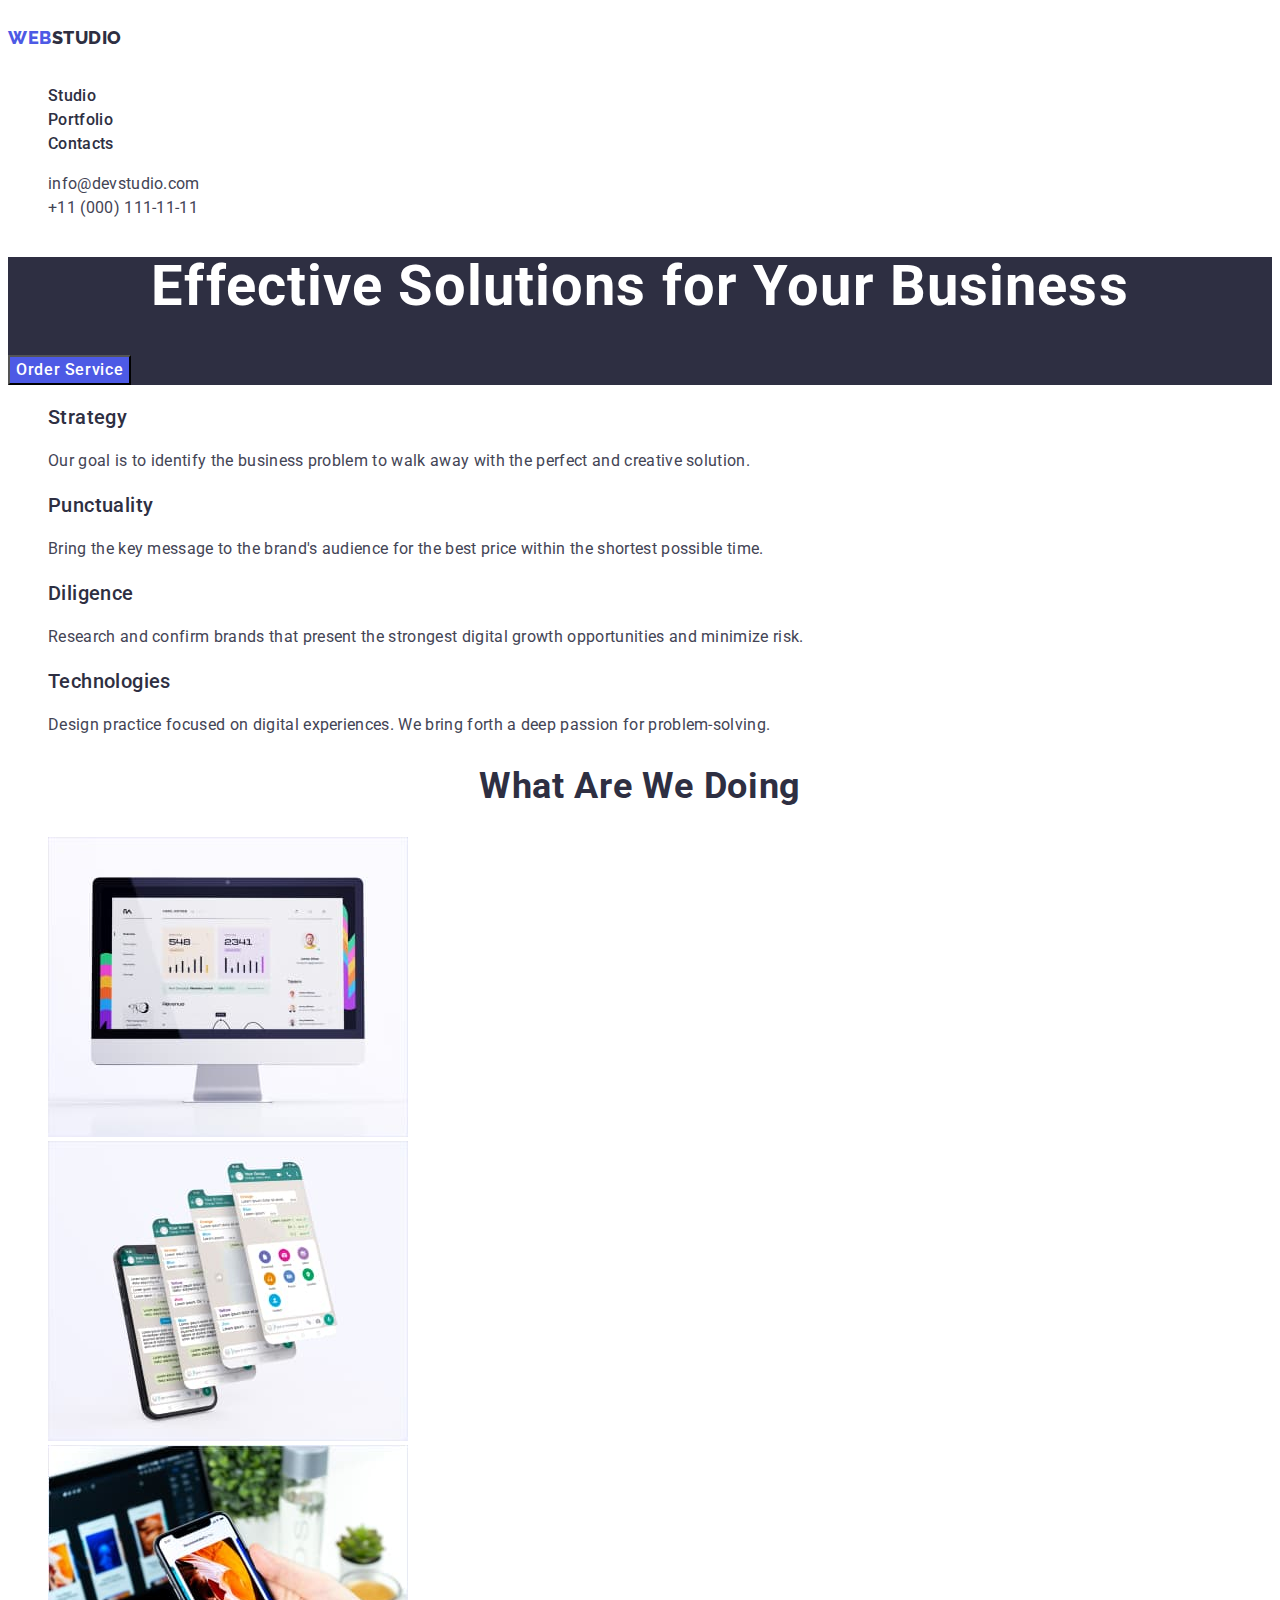
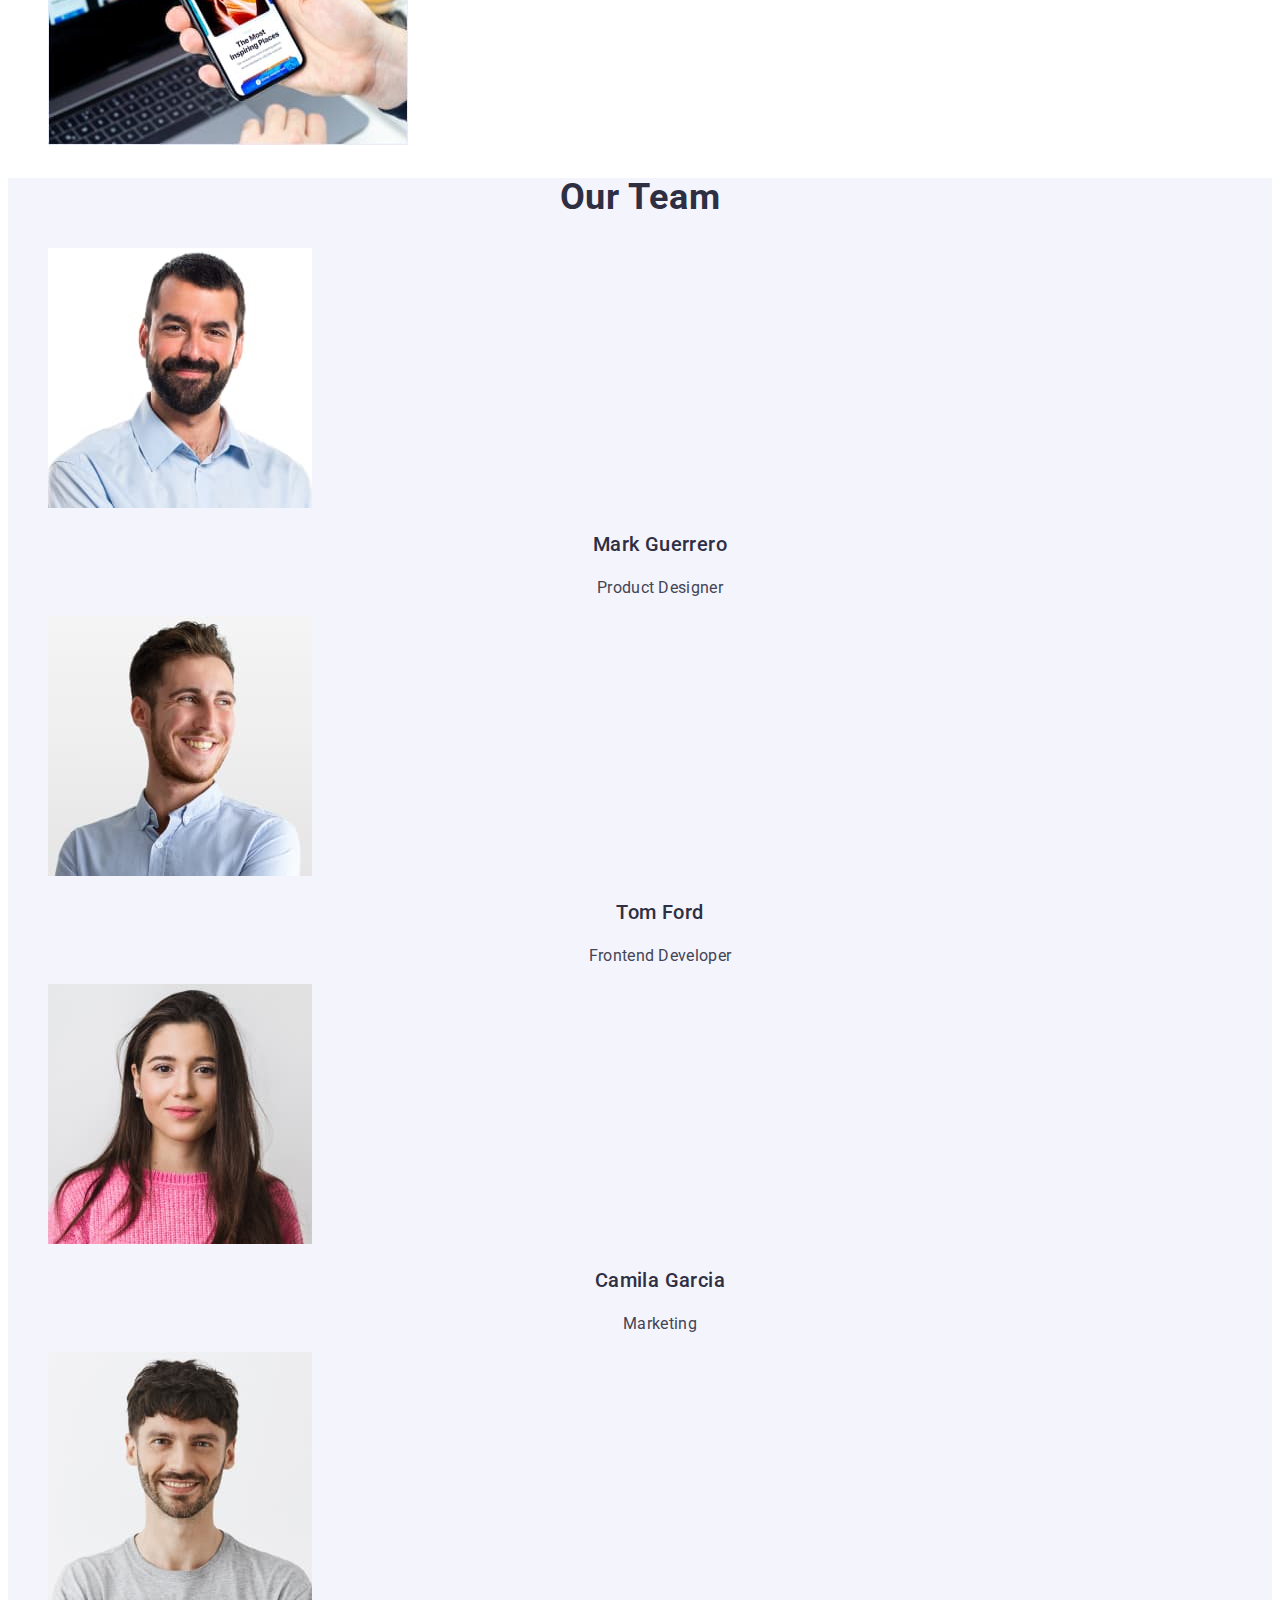
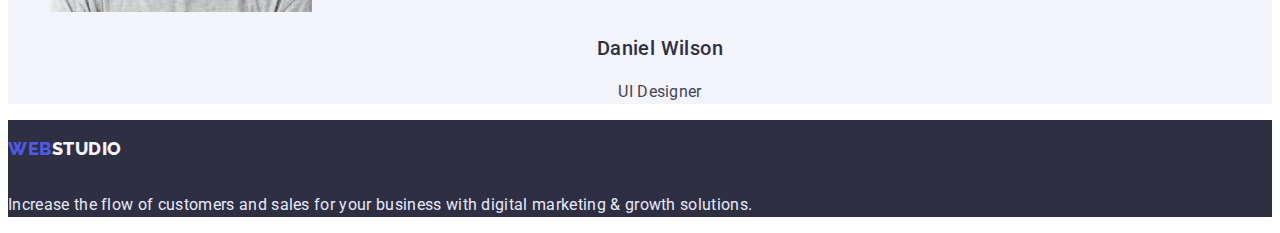
==== index.html @ 97cca295 "start work" ====
<!DOCTYPE html>
<html lang="en">
  <head>
    <meta charset="UTF-8" />
    <meta http-equiv="X-UA-Compatible" content="IE=edge" />
    <meta name="viewport" content="width=device-width, initial-scale=1.0" />
    <title>WEBSTUDIO</title>
    <link rel="preconnect" href="https://fonts.googleapis.com" />
    <link rel="preconnect" href="https://fonts.gstatic.com" crossorigin />
    <link
      href="https://fonts.googleapis.com/css2?family=Raleway:wght@800&family=Roboto:wght@400;500;700;900&display=swap"
      rel="stylesheet"
    />
    <link rel="stylesheet" href="./css/style.css" />
  </head>

  <body>
    <header class="header">
      <nav class="header-navigation">
        <a href="./index.html" class="header-logo link">
          <p class="header-logo-text"><span>Web</span>Studio</p>
        </a>
        <ul class="header-list list">
          <li class="header-item">
            <a href="" class="header-link link">Studio</a>
          </li>
          <li class="header-item">
            <a href="./portfolio.html" class="header-link link">Portfolio</a>
          </li>
          <li class="header-item">
            <a href="" class="header-link link">Contacts</a>
          </li>
        </ul>
      </nav>
      <address class="header-address">
        <ul class="header-address-list list">
          <li class="header-address-item">
            <a href="mailto:info@devstudio.com" class="header-mail link"
              >info@devstudio.com</a
            >
          </li>
          <li class="header-address-item">
            <a href="tel:+110001111111" class="header-tel link"
              >+11 (000) 111-11-11</a
            >
          </li>
        </ul>
      </address>
    </header>

    <main>
      <!-- section Hero-->
      <section class="hero">
        <h1 class="hero-title">Effective Solutions for Your Business</h1>
        <button type="button" class="hero-btn btn">Order Service</button>
      </section>
      <!-- /section Hero-->

      <!-- section Feature-->
      <section class="feature">
        <h2 class="visually-hidden">feature</h2>
        <ul class="feature-list list">
          <li class="feature-item">
            <h3 class="feature-subtitle subtitle">Strategy</h3>
            <p class="feature-text">
              Our goal is to identify the business problem to walk away with the
              perfect and creative solution.
            </p>
          </li>
          <li class="feature-item">
            <h3 class="feature-subtitle subtitle">Punctuality</h3>
            <p class="feature-text">
              Bring the key message to the brand's audience for the best price
              within the shortest possible time.
            </p>
          </li>
          <li class="feature-item">
            <h3 class="feature-subtitle subtitle">Diligence</h3>
            <p class="feature-text">
              Research and confirm brands that present the strongest digital
              growth opportunities and minimize risk.
            </p>
          </li>
          <li class="feature-item">
            <h3 class="feature-subtitle subtitle">Technologies</h3>
            <p class="feature-text">
              Design practice focused on digital experiences. We bring forth a
              deep passion for problem-solving.
            </p>
          </li>
        </ul>
      </section>
      <!-- /section Feature-->

      <!-- sectuin about work-->
      <section class="work">
        <h2 class="work-title title">What are we doing</h2>
        <ul class="work-list list">
          <li class="work-item">
            <img
              src="./images/about-work-1.jpg"
              alt="desktop"
              width="360"
              height="300"
            />
          </li>
          <li class="work-item">
            <img
              src="./images/about-work-2.jpg"
              alt="mobile"
              width="360"
              height="300"
            />
          </li>
          <li class="work-item">
            <img
              src="./images/about-work-3.jpg"
              alt="app"
              width="360"
              height="300"
            />
          </li>
        </ul>
      </section>
      <!-- /sectuin about work-->

      <!-- Team -->
      <section class="team">
        <h2 class="team-title title">Our Team</h2>
        <ul class="team-list list">
          <li class="team-item">
            <img
              src="./images/team-1.jpg"
              alt="webstudio work"
              width="264"
              height="260"
            />
            <h3 class="team-subtitle subtitle">Mark Guerrero</h3>
            <p class="team-text">Product Designer</p>
          </li>
          <li class="team-item">
            <img
              src="./images/team-2.jpg"
              alt="webstudio work"
              width="264"
              height="260"
            />
            <h3 class="team-subtitle subtitle">Tom Ford</h3>
            <p class="team-text">Frontend Developer</p>
          </li>
          <li class="team-item">
            <img
              src="./images/team-3.jpg"
              alt="webstudio work"
              width="264"
              height="260"
            />
            <h3 class="team-subtitle subtitle">Camila Garcia</h3>
            <p class="team-text">Marketing</p>
          </li>
          <li class="team-item">
            <img
              src="./images/team-4.jpg"
              alt="webstudio work"
              width="264"
              height="260"
            />
            <h3 class="team-subtitle subtitle">Daniel Wilson</h3>
            <p class="team-text">UI Designer</p>
          </li>
        </ul>
      </section>
      <!-- /Team -->
    </main>

    <footer class="footer">
      <a href="./index.html" class="footer-logo link">
        <p class="footer-logo-text"><span>Web</span>Studio</p>
      </a>
      <p class="footer-text">
        Increase the flow of customers and sales for your business with digital
        marketing & growth solutions.
      </p>
    </footer>
  </body>
</html>
---- css/style.css ----
:root {
  --accent-color: #404bbf;
  --main-text: #434455;
  --secondary-text: #8e8f99;
  --main-title-color: #2e2f42;
  --background-dark: #2e2f42;
  --background-light: #f4f4fd;
}

body {
  font-family: "Roboto", sans-serif;
  color: var(--main-text);
}

.list {
  list-style: none;
}

.link {
  text-decoration: none;
}
/* h2 */
.title {
  font-weight: 700;
  font-size: 36px;
  line-height: 1.11;
  text-align: center;
  letter-spacing: 0.02em;
  text-transform: capitalize;
  color: var(--main-title-color);
}
/* h3 */
.subtitle {
  font-weight: 500;
  font-size: 20px;
  line-height: 1.2;
  letter-spacing: 0.02em;
  color: var(--main-title-color);
}
.btn {
  font-family: inherit;
  font-weight: 500;
  font-size: 16px;
  line-height: 1.5;
  letter-spacing: 0.04em;
  display: flex;
  align-items: center;
  cursor: pointer;
}

.visually-hidden {
  position: absolute;
  width: 1px;
  height: 1px;
  margin: -1px;
  border: 0;
  padding: 0;
  white-space: nowrap;
  clip-path: inset(100%);
  clip: rect(0 0 0 0);
  overflow: hidden;
}
/* --------------header-------------- */
.header {
}
.header-navigation {
}
.header-logo {
  font-family: "Raleway", sans-serif;
  font-style: normal;
  font-weight: 800;
  font-size: 18px;
  line-height: 1.33;
  display: flex;
  align-items: center;
  letter-spacing: 0.03em;
  text-transform: uppercase;
}
.header-logo-text {
  color: #2e2f42;
  flex: none;
  order: 1;
  flex-grow: 0;
}
.header-logo-text > span {
  color: #4d5ae5;
  flex: none;
  order: 0;
  flex-grow: 0;
}
.header-list {
}
.header-item {
}
.header-link {
  font-weight: 500;
  font-size: 16px;
  line-height: 1.5;
  letter-spacing: 0.02em;
  color: #2e2f42;
}
.header-link:hover,
.header-link:focus {
  color: var(--accent-color);
}

.header-address {
}
.header-address-list {
}
.header-address-item {
}
.header-mail {
  font-style: normal;
  font-weight: 400;
  font-size: 16px;
  line-height: 1.5;
  letter-spacing: 0.02em;
  color: var(--main-text);
}
.header-mail:hover,
.header-mail:focus {
  color: var(--accent-color);
}
.header-tel {
  font-style: normal;
  font-weight: 400;
  font-size: 16px;
  line-height: 1.5;
  letter-spacing: 0.02em;
  color: var(--main-text);
}
.header-tel:hover,
.header-tel:focus {
  color: var(--accent-color);
}
/* --------hero----------- */
.hero {
  background: var(--background-dark);
}
.hero-title {
  font-weight: 700;
  font-size: 56px;
  line-height: 1.07;
  text-align: center;
  letter-spacing: 0.02em;
  color: #ffffff;
}
.hero-btn {
  color: #ffffff;
  background: #4d5ae5;
}
.hero-btn:hover,
.hero-btn:focus {
  background: var(--accent-color);
}

/* --------feature----------- */

.feature {
}
.visually-hidden {
}
.feature-list {
}
.feature-item {
}
.feature-subtitle {
}
.feature-text {
  font-size: 16px;
  line-height: 1.5;
  letter-spacing: 0.02em;
  color: var(--main-text);
}

/* --------work----------- */

.work {
}
.work-title {
}
.work-list {
}
.work-item {
}

/* --------team----------- */

.team {
  background: var(--background-light);
}
.team-title {
}
.team-list {
}
.team-item {
}
.team-subtitle {
  text-align: center;
}
.team-text {
  font-size: 16px;
  line-height: 1.5;
  text-align: center;
  letter-spacing: 0.02em;
  color: var(--main-text);
}

/* --------footer----------- */

.footer {
  background: var(--background-dark);
}
.footer-logo {
  font-family: "Raleway", sans-serif;
  font-style: normal;
  font-weight: 800;
  font-size: 18px;
  line-height: 1.17;
  display: flex;
  align-items: center;
  letter-spacing: 0.03em;
  text-transform: uppercase;
}
.footer-logo-text {
  color: #f4f4fd;
  flex: none;
  order: 1;
  flex-grow: 0;
}
.footer-logo-text > span {
  color: #4d5ae5;
  flex: none;
  order: 0;
  flex-grow: 0;
}
.footer-text {
  font-size: 16px;
  line-height: 1.5;
  letter-spacing: 0.02em;
  color: #e7e9fc;
}

/* -------------PORTFOLIO---------------- */

.portfolio {
}
.visually-hidden {
}
.portfolio-list {
}
.portfolio-btn {
  text-align: center;
  color: #4d5ae5;
  background: #f4f4fd;
}
.portfolio-btn:hover,
.portfolio-btn:focus {
  color: #ffffff;
  background: #404bbf;
}
.portfolio-item {
}
.portfolio-link {
}
.portfolio-subtitle {
}
.portfolio-text {
  font-size: 16px;
  line-height: 1.5;
  letter-spacing: 0.02em;
  color: var(--main-text);
}
/* .portfolio-press { 
  font-size: 16px;
  line-height: 1.5;
  letter-spacing: 0.02em;
  color: #f4f4fd;
  background: #4d5ae5;
}*/
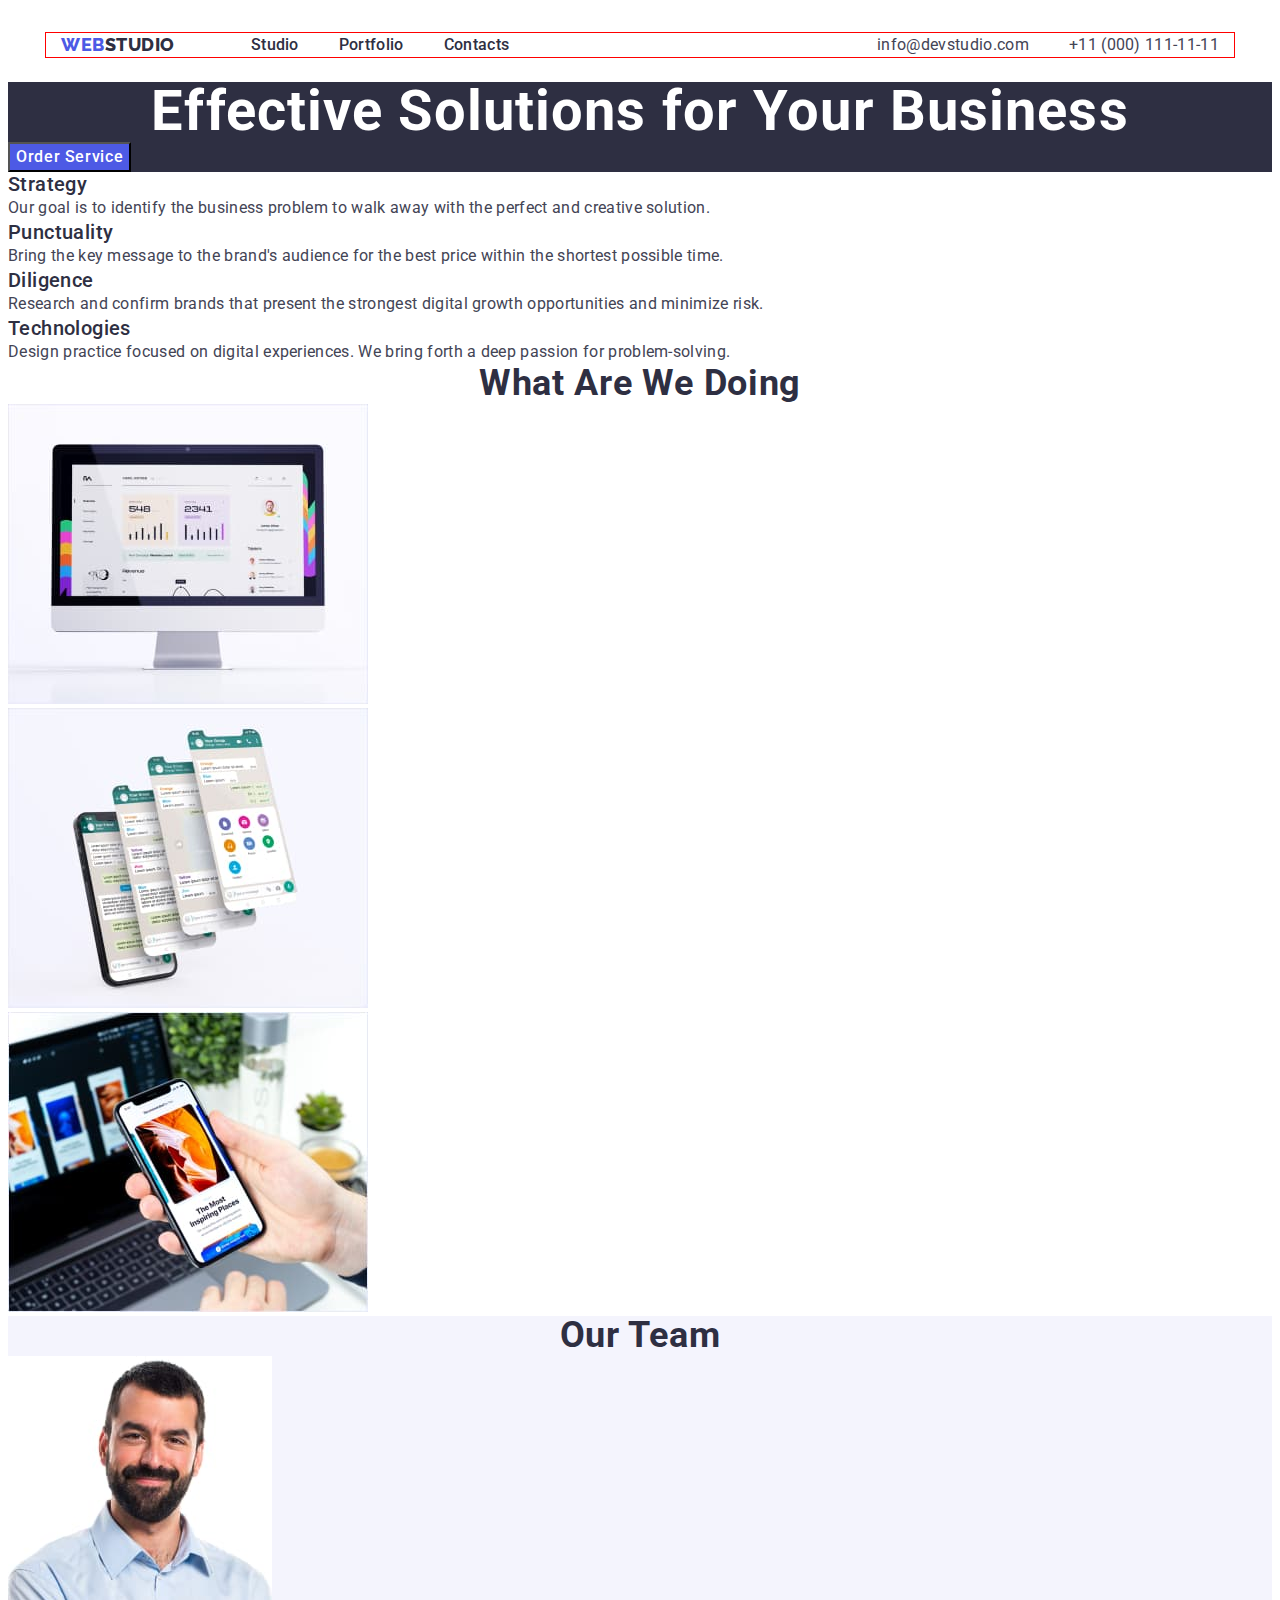
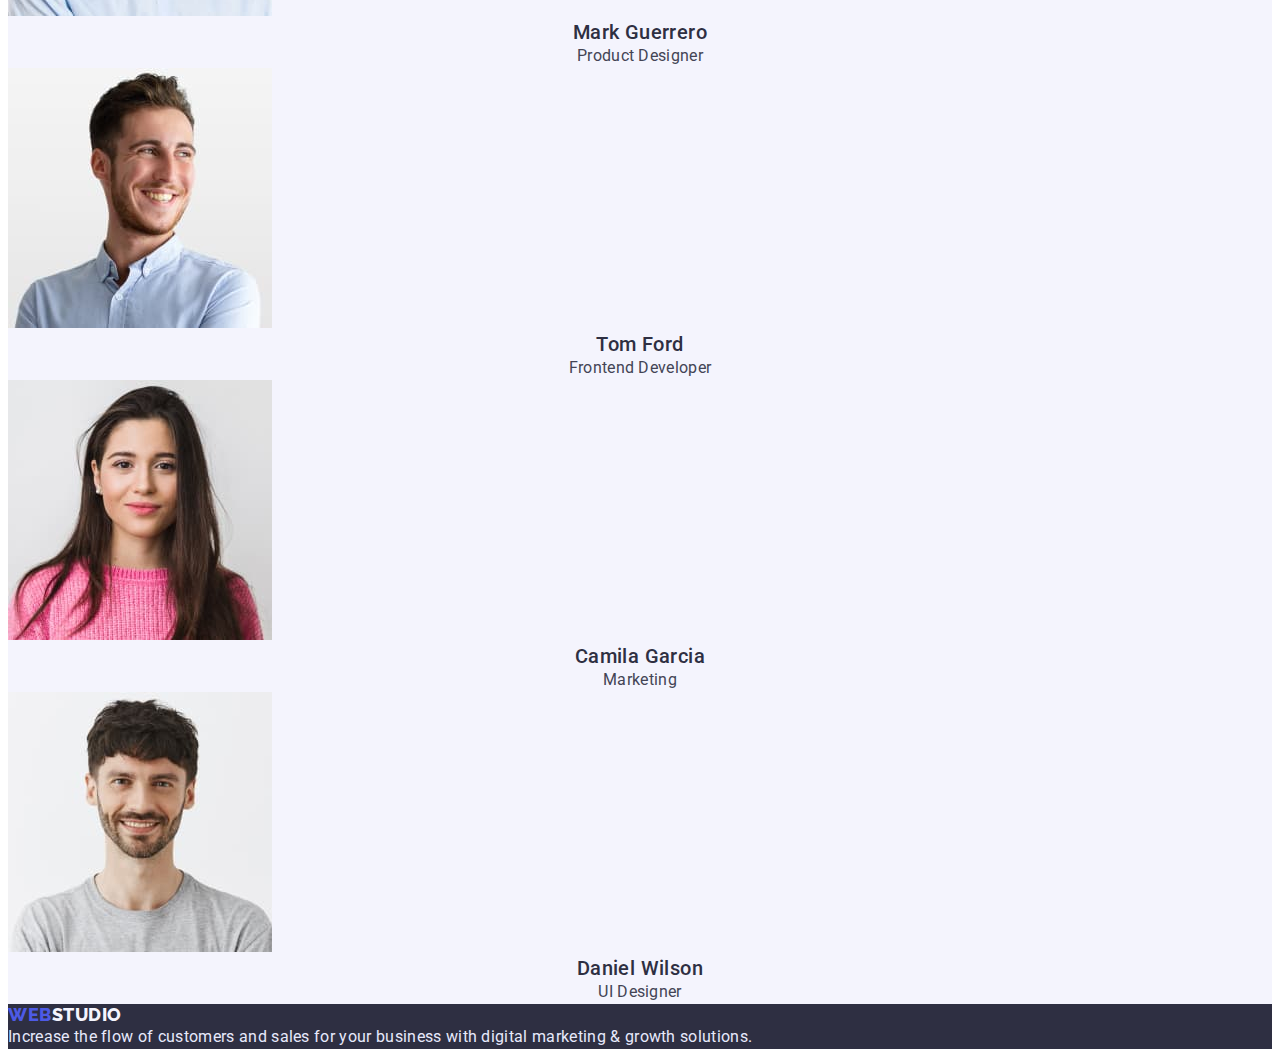
==== commit 7efcd239: "flexbox header" ====
--- a/index.html
+++ b/index.html
@@ -5,47 +5,56 @@
     <meta http-equiv="X-UA-Compatible" content="IE=edge" />
     <meta name="viewport" content="width=device-width, initial-scale=1.0" />
     <title>WEBSTUDIO</title>
+    <link
+      rel="stylesheet"
+      href="https://cdnjs.cloudflare.com/ajax/libs/modern-normalize/1.1.0/modern-normalize.min.css"
+      integrity="sha512-wpPYUAdjBVSE4KJnH1VR1HeZfpl1ub8YT/NKx4PuQ5NmX2tKuGu6U/JRp5y+Y8XG2tV+wKQpNHVUX03MfMFn9Q=="
+      crossorigin="anonymous"
+      referrerpolicy="no-referrer"
+    />
     <link rel="preconnect" href="https://fonts.googleapis.com" />
     <link rel="preconnect" href="https://fonts.gstatic.com" crossorigin />
     <link
       href="https://fonts.googleapis.com/css2?family=Raleway:wght@800&family=Roboto:wght@400;500;700;900&display=swap"
       rel="stylesheet"
     />
-    <link rel="stylesheet" href="./css/style.css" />
+    <link rel="stylesheet" href="./css/styles.css" />
   </head>
 
   <body>
     <header class="header">
-      <nav class="header-navigation">
-        <a href="./index.html" class="header-logo link">
-          <p class="header-logo-text"><span>Web</span>Studio</p>
-        </a>
-        <ul class="header-list list">
-          <li class="header-item">
-            <a href="" class="header-link link">Studio</a>
-          </li>
-          <li class="header-item">
-            <a href="./portfolio.html" class="header-link link">Portfolio</a>
-          </li>
-          <li class="header-item">
-            <a href="" class="header-link link">Contacts</a>
-          </li>
-        </ul>
-      </nav>
-      <address class="header-address">
-        <ul class="header-address-list list">
-          <li class="header-address-item">
-            <a href="mailto:info@devstudio.com" class="header-mail link"
-              >info@devstudio.com</a
-            >
-          </li>
-          <li class="header-address-item">
-            <a href="tel:+110001111111" class="header-tel link"
-              >+11 (000) 111-11-11</a
-            >
-          </li>
-        </ul>
-      </address>
+      <div class="container header-container">
+        <nav class="header-navigation">
+          <a href="./index.html" class="header-logo link">
+            <p class="header-logo-text"><span>Web</span>Studio</p>
+          </a>
+          <ul class="header-list list">
+            <li class="header-item">
+              <a href="" class="header-link link">Studio</a>
+            </li>
+            <li class="header-item">
+              <a href="./portfolio.html" class="header-link link">Portfolio</a>
+            </li>
+            <li class="header-item">
+              <a href="" class="header-link link">Contacts</a>
+            </li>
+          </ul>
+        </nav>
+        <address class="header-address">
+          <ul class="header-address-list list">
+            <li class="header-address-item">
+              <a href="mailto:info@devstudio.com" class="header-mail link"
+                >info@devstudio.com</a
+              >
+            </li>
+            <li class="header-address-item">
+              <a href="tel:+110001111111" class="header-tel link"
+                >+11 (000) 111-11-11</a
+              >
+            </li>
+          </ul>
+        </address>
+      </div>
     </header>
 
     <main>
--- a/css/styles.css
+++ b/css/styles.css
@@ -0,0 +1,314 @@
+:root {
+  --accent-color: #404bbf;
+  --main-text: #434455;
+  --secondary-text: #8e8f99;
+  --main-title-color: #2e2f42;
+  --background-dark: #2e2f42;
+  --background-light: #f4f4fd;
+}
+h1,
+h2,
+h3,
+h4,
+h5,
+h6,
+p {
+  margin: 0;
+}
+ul {
+  margin: 0;
+  padding: 0;
+}
+
+body {
+  font-family: "Roboto", sans-serif;
+  color: var(--main-text);
+}
+
+.container {
+  width: 1158px;
+  margin: 0 auto;
+  padding-left: 15px;
+  padding-right: 15px;
+  border: 1px solid red;
+}
+
+.list {
+  list-style: none;
+}
+
+.link {
+  text-decoration: none;
+}
+/* h2 */
+.title {
+  font-weight: 700;
+  font-size: 36px;
+  line-height: 1.11;
+  text-align: center;
+  letter-spacing: 0.02em;
+  text-transform: capitalize;
+  color: var(--main-title-color);
+}
+/* h3 */
+.subtitle {
+  font-weight: 500;
+  font-size: 20px;
+  line-height: 1.2;
+  letter-spacing: 0.02em;
+  color: var(--main-title-color);
+}
+.btn {
+  font-family: inherit;
+  font-weight: 500;
+  font-size: 16px;
+  line-height: 1.5;
+  letter-spacing: 0.04em;
+  display: flex;
+  align-items: center;
+  cursor: pointer;
+}
+
+.visually-hidden {
+  position: absolute;
+  width: 1px;
+  height: 1px;
+  margin: -1px;
+  border: 0;
+  padding: 0;
+  white-space: nowrap;
+  clip-path: inset(100%);
+  clip: rect(0 0 0 0);
+  overflow: hidden;
+}
+/* --------------header-------------- */
+.header {
+  padding: 24px 0;
+}
+.header-container {
+  display: flex;
+  justify-content: space-between;
+}
+.header-navigation {
+  display: flex;
+  align-items: center;
+}
+.header-logo {
+  font-family: "Raleway", sans-serif;
+  font-style: normal;
+  font-weight: 800;
+  font-size: 18px;
+  line-height: 1.33;
+  display: flex;
+  align-items: center;
+  letter-spacing: 0.03em;
+  text-transform: uppercase;
+  margin-right: 76px;
+}
+.header-logo-text {
+  color: #2e2f42;
+  flex: none;
+  order: 1;
+  flex-grow: 0;
+}
+.header-logo-text > span {
+  color: #4d5ae5;
+  flex: none;
+  order: 0;
+  flex-grow: 0;
+}
+.header-list {
+  display: flex;
+  gap: 40px;
+}
+.header-item {
+}
+.header-link {
+  font-weight: 500;
+  font-size: 16px;
+  line-height: 1.5;
+  letter-spacing: 0.02em;
+  color: #2e2f42;
+}
+.header-link:hover,
+.header-link:focus {
+  color: var(--accent-color);
+}
+
+.header-address {
+}
+.header-address-list {
+  display: flex;
+  gap: 40px;
+}
+.header-address-item {
+}
+.header-mail {
+  font-style: normal;
+  font-weight: 400;
+  font-size: 16px;
+  line-height: 1.5;
+  letter-spacing: 0.02em;
+  color: var(--main-text);
+}
+.header-mail:hover,
+.header-mail:focus {
+  color: var(--accent-color);
+}
+.header-tel {
+  font-style: normal;
+  font-weight: 400;
+  font-size: 16px;
+  line-height: 1.5;
+  letter-spacing: 0.02em;
+  color: var(--main-text);
+}
+.header-tel:hover,
+.header-tel:focus {
+  color: var(--accent-color);
+}
+/* --------hero----------- */
+.hero {
+  background: var(--background-dark);
+}
+.hero-title {
+  font-weight: 700;
+  font-size: 56px;
+  line-height: 1.07;
+  text-align: center;
+  letter-spacing: 0.02em;
+  color: #ffffff;
+}
+.hero-btn {
+  color: #ffffff;
+  background: #4d5ae5;
+}
+.hero-btn:hover,
+.hero-btn:focus {
+  background: var(--accent-color);
+}
+
+/* --------feature----------- */
+
+.feature {
+}
+.visually-hidden {
+}
+.feature-list {
+}
+.feature-item {
+}
+.feature-subtitle {
+}
+.feature-text {
+  font-size: 16px;
+  line-height: 1.5;
+  letter-spacing: 0.02em;
+  color: var(--main-text);
+}
+
+/* --------work----------- */
+
+.work {
+}
+.work-title {
+}
+.work-list {
+}
+.work-item {
+}
+
+/* --------team----------- */
+
+.team {
+  background: var(--background-light);
+}
+.team-title {
+}
+.team-list {
+}
+.team-item {
+}
+.team-subtitle {
+  text-align: center;
+}
+.team-text {
+  font-size: 16px;
+  line-height: 1.5;
+  text-align: center;
+  letter-spacing: 0.02em;
+  color: var(--main-text);
+}
+
+/* --------footer----------- */
+
+.footer {
+  background: var(--background-dark);
+}
+.footer-logo {
+  font-family: "Raleway", sans-serif;
+  font-style: normal;
+  font-weight: 800;
+  font-size: 18px;
+  line-height: 1.17;
+  display: flex;
+  align-items: center;
+  letter-spacing: 0.03em;
+  text-transform: uppercase;
+}
+.footer-logo-text {
+  color: #f4f4fd;
+  flex: none;
+  order: 1;
+  flex-grow: 0;
+}
+.footer-logo-text > span {
+  color: #4d5ae5;
+  flex: none;
+  order: 0;
+  flex-grow: 0;
+}
+.footer-text {
+  font-size: 16px;
+  line-height: 1.5;
+  letter-spacing: 0.02em;
+  color: #e7e9fc;
+}
+
+/* -------------PORTFOLIO---------------- */
+
+.portfolio {
+}
+.visually-hidden {
+}
+.portfolio-list {
+}
+.portfolio-btn {
+  text-align: center;
+  color: #4d5ae5;
+  background: #f4f4fd;
+}
+.portfolio-btn:hover,
+.portfolio-btn:focus {
+  color: #ffffff;
+  background: #404bbf;
+}
+.portfolio-item {
+}
+.portfolio-link {
+}
+.portfolio-subtitle {
+}
+.portfolio-text {
+  font-size: 16px;
+  line-height: 1.5;
+  letter-spacing: 0.02em;
+  color: var(--main-text);
+}
+/* .portfolio-press { 
+  font-size: 16px;
+  line-height: 1.5;
+  letter-spacing: 0.02em;
+  color: #f4f4fd;
+  background: #4d5ae5;
+}*/
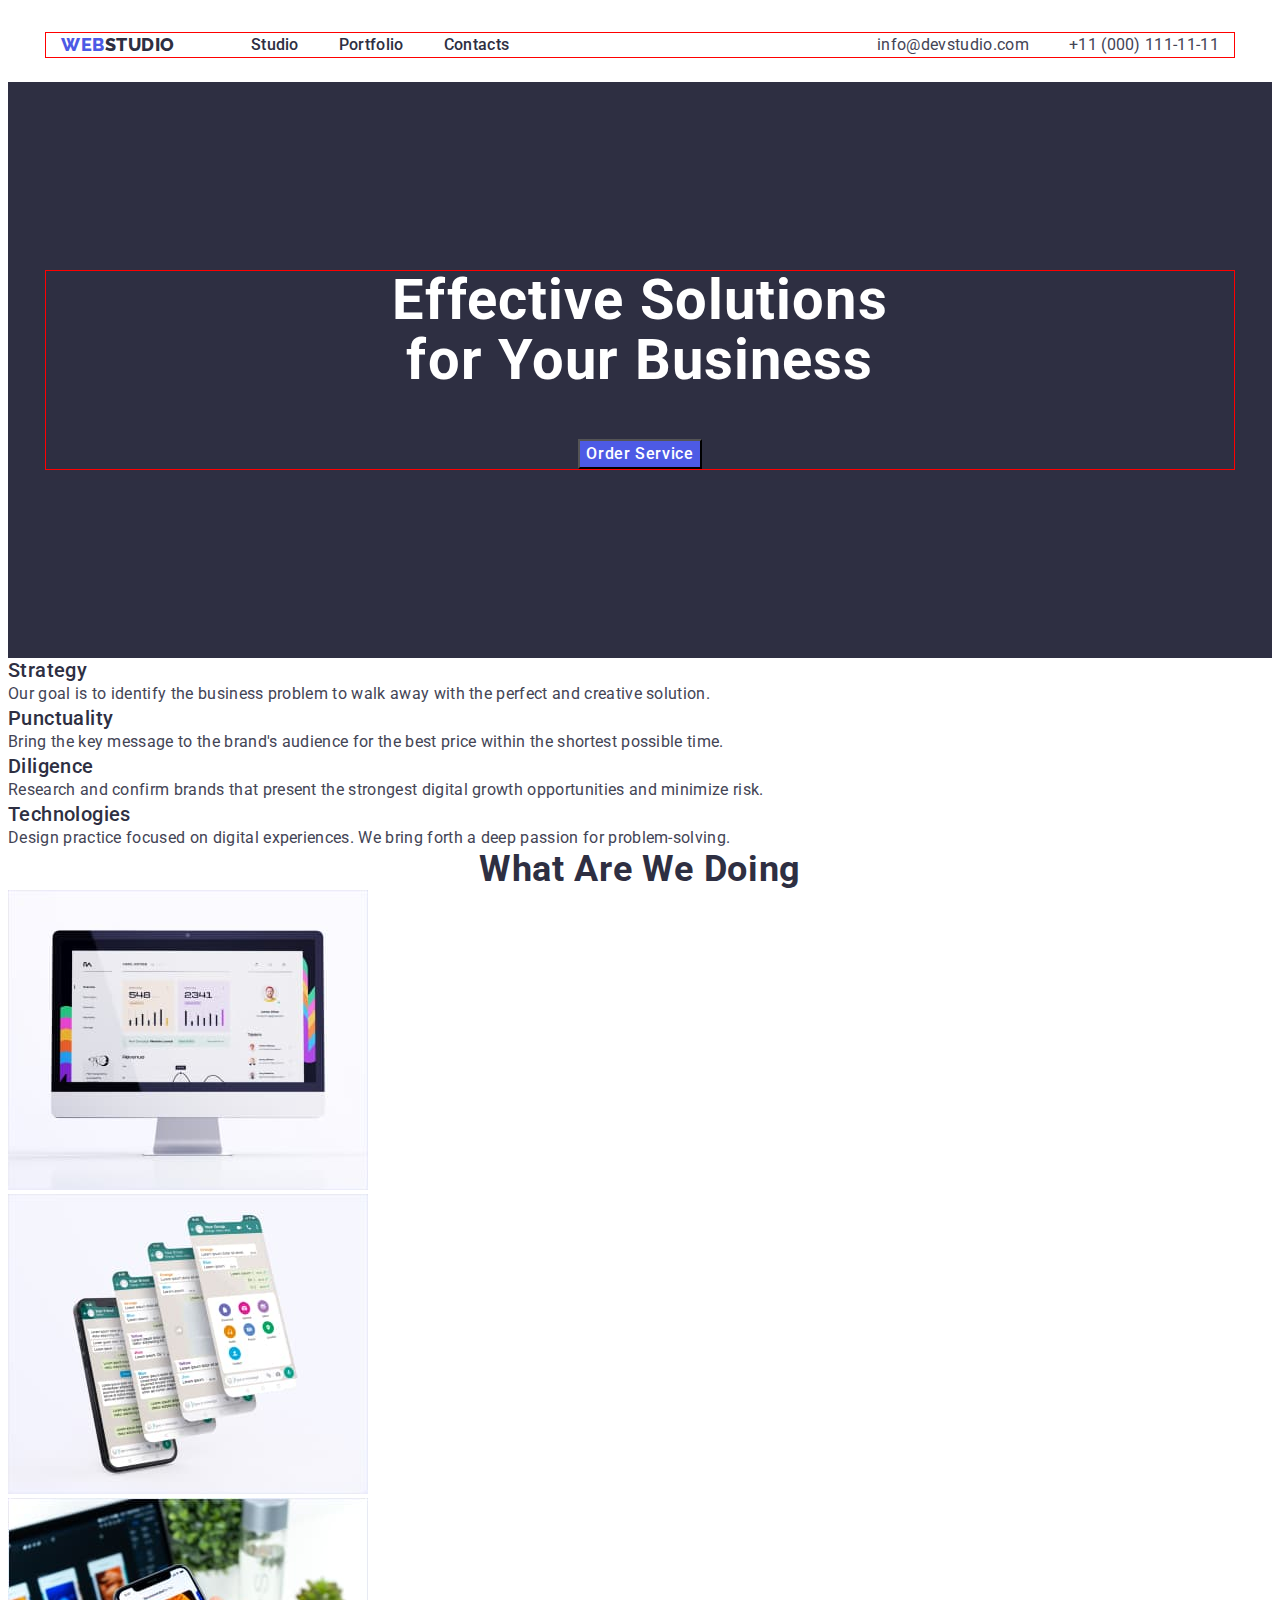
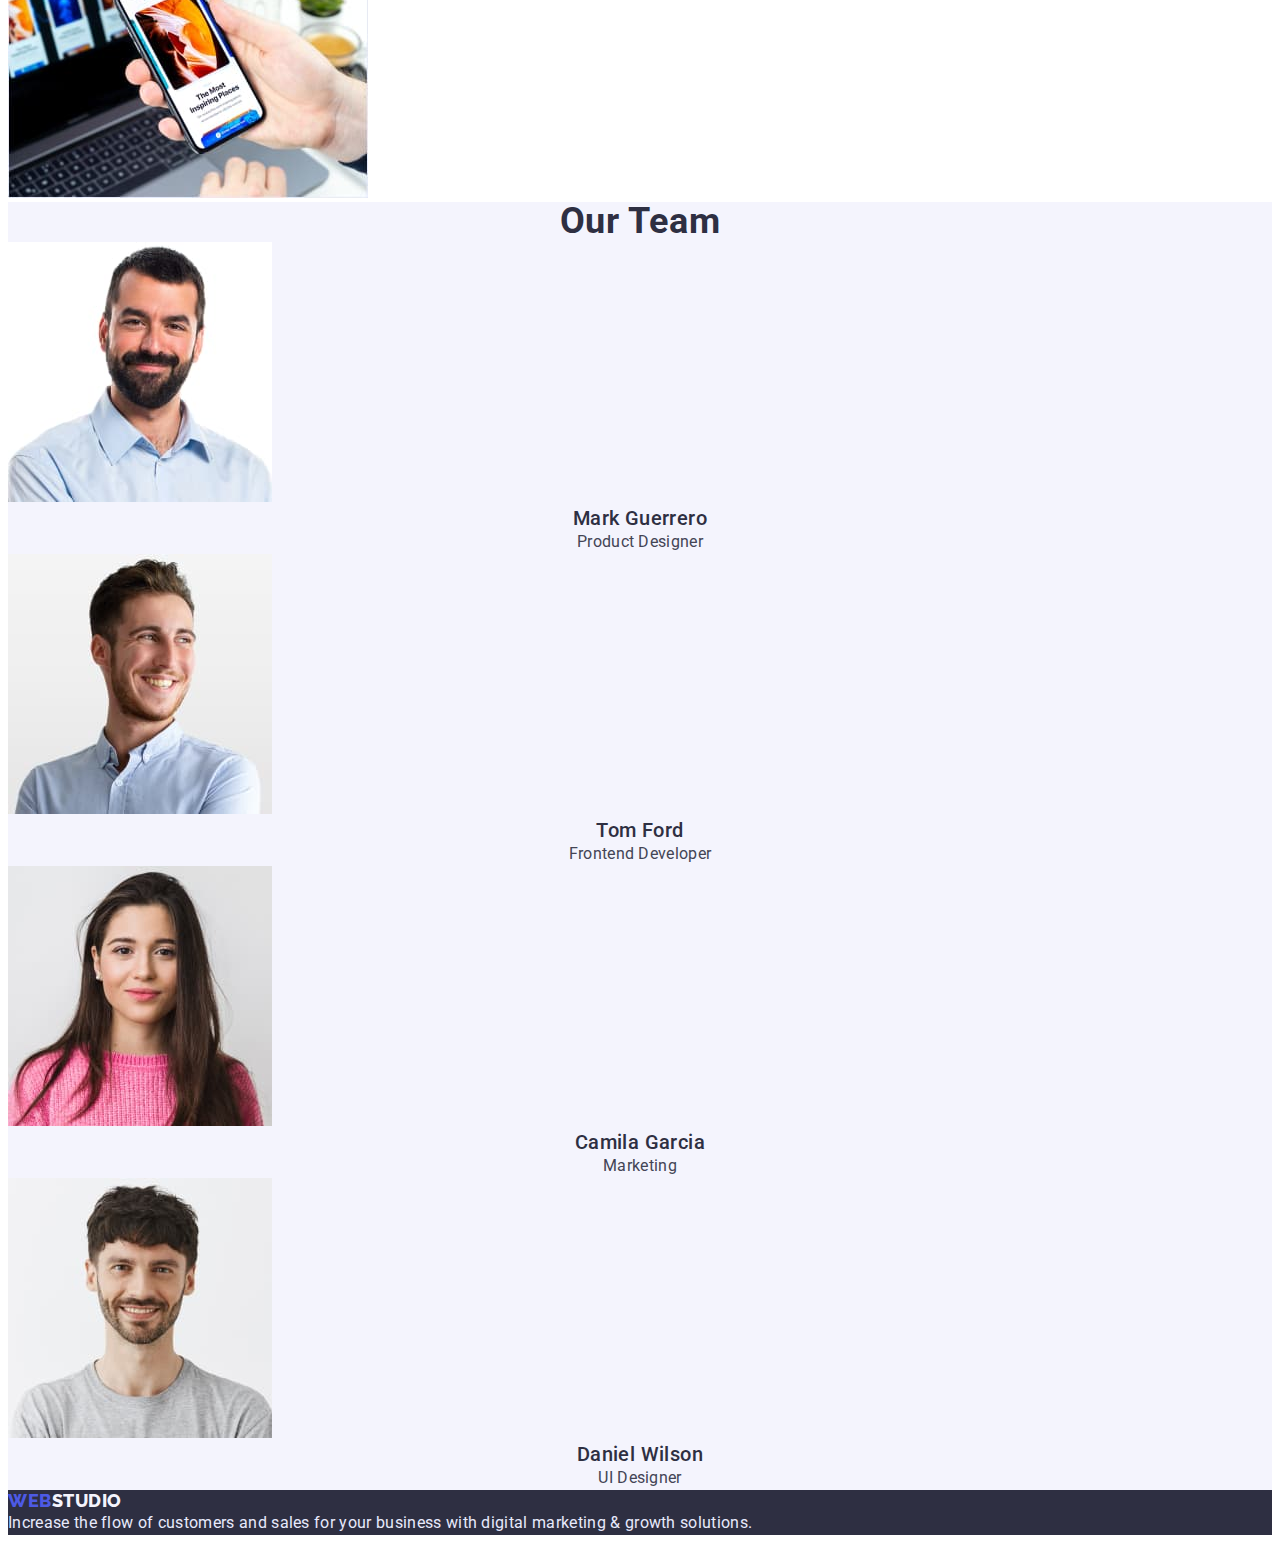
==== commit 7fae7ad6: "section hero" ====
--- a/index.html
+++ b/index.html
@@ -60,8 +60,10 @@
     <main>
       <!-- section Hero-->
       <section class="hero">
-        <h1 class="hero-title">Effective Solutions for Your Business</h1>
-        <button type="button" class="hero-btn btn">Order Service</button>
+        <div class="container">
+          <h1 class="hero-title">Effective Solutions for Your Business</h1>
+          <button type="button" class="hero-btn btn">Order Service</button>
+        </div>
       </section>
       <!-- /section Hero-->
 
--- a/css/styles.css
+++ b/css/styles.css
@@ -170,18 +170,22 @@
 /* --------hero----------- */
 .hero {
   background: var(--background-dark);
+  padding: 188px 0;
 }
 .hero-title {
+  width: 496px;
   font-weight: 700;
   font-size: 56px;
   line-height: 1.07;
   text-align: center;
   letter-spacing: 0.02em;
   color: #ffffff;
+  margin: 0 auto 48px;
 }
 .hero-btn {
   color: #ffffff;
   background: #4d5ae5;
+  margin: 0 auto;
 }
 .hero-btn:hover,
 .hero-btn:focus {
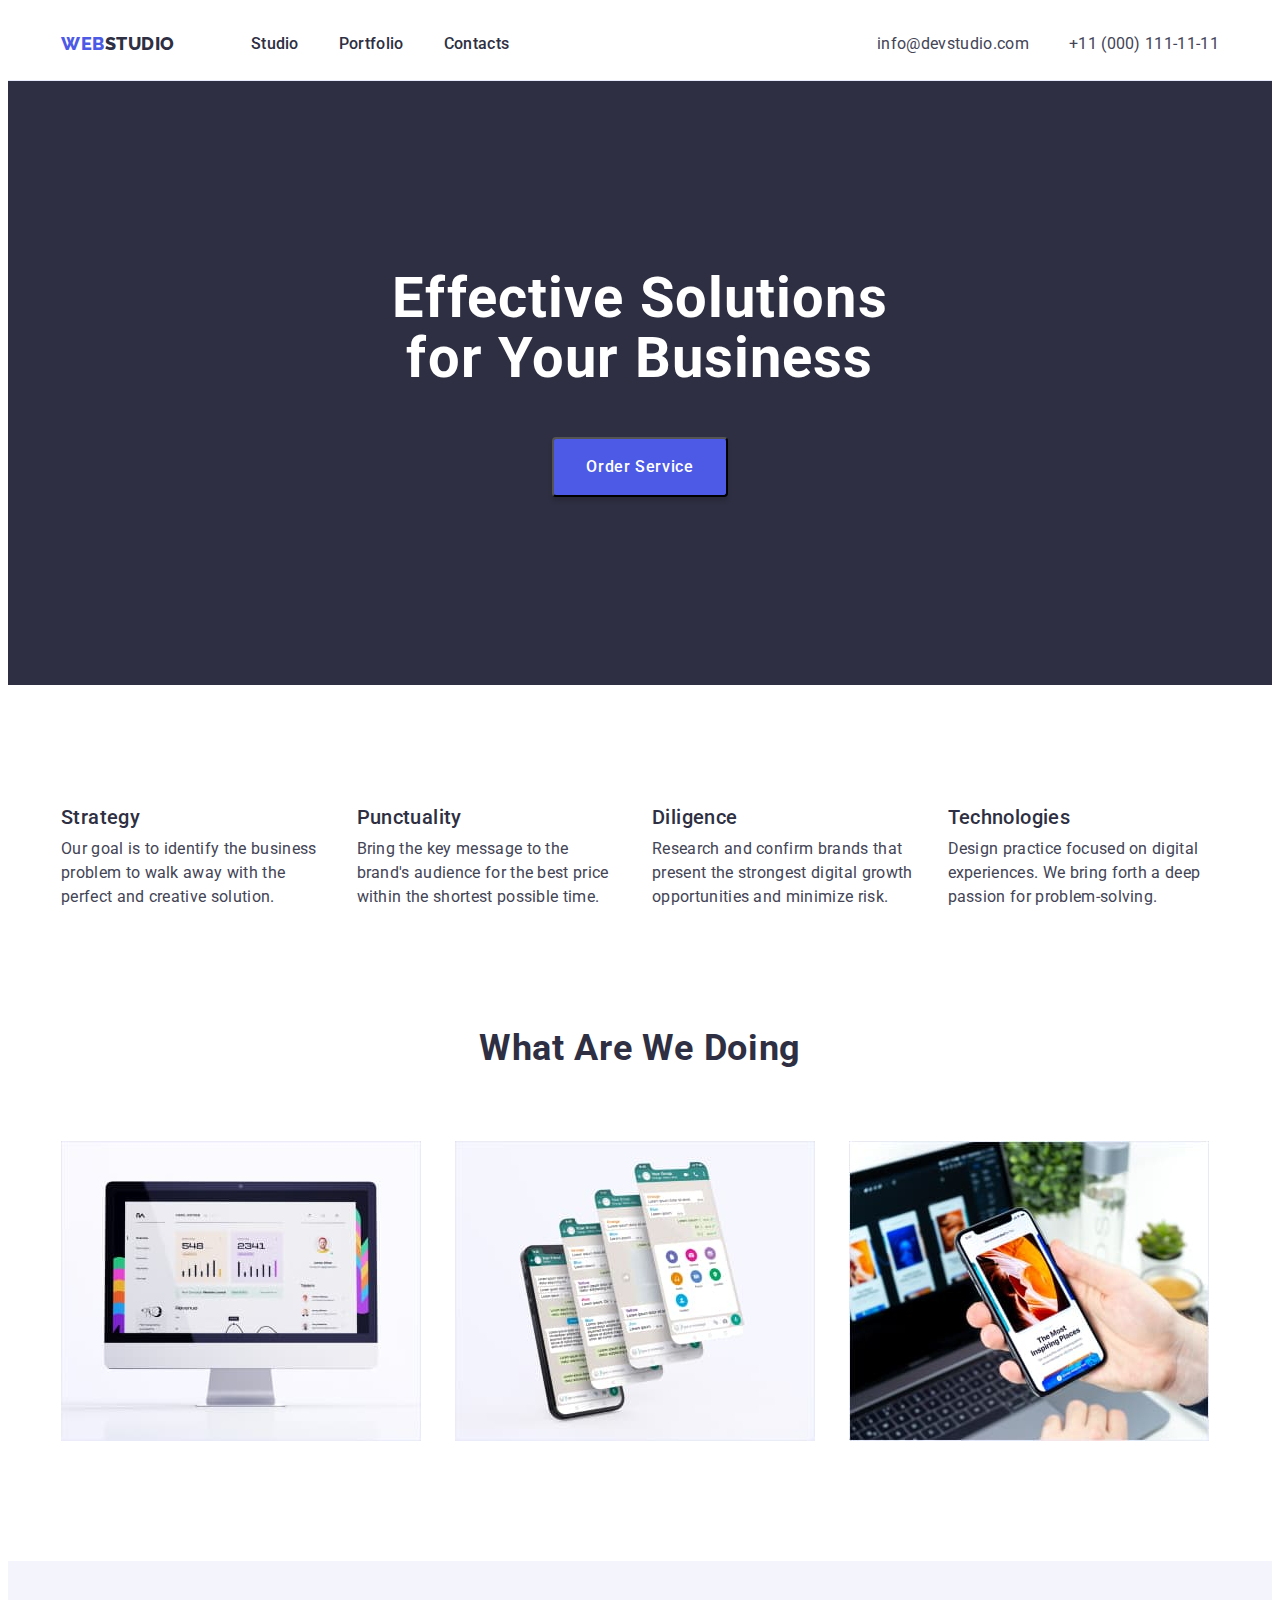
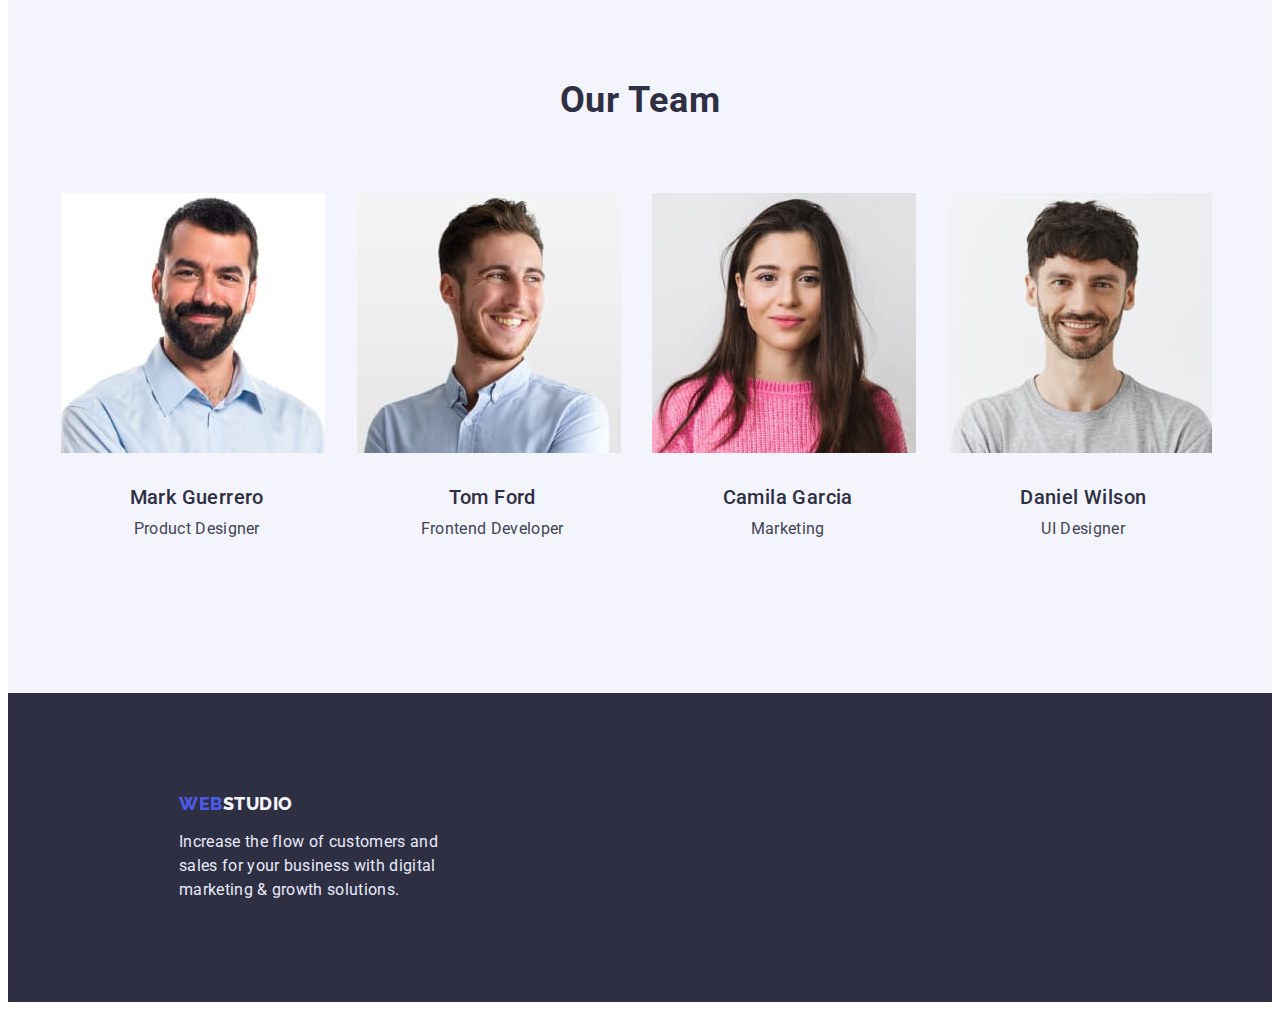
==== commit b245d7b9: "finished hw-03" ====
--- a/index.html
+++ b/index.html
@@ -69,129 +69,145 @@
 
       <!-- section Feature-->
       <section class="feature">
-        <h2 class="visually-hidden">feature</h2>
-        <ul class="feature-list list">
-          <li class="feature-item">
-            <h3 class="feature-subtitle subtitle">Strategy</h3>
-            <p class="feature-text">
-              Our goal is to identify the business problem to walk away with the
-              perfect and creative solution.
-            </p>
-          </li>
-          <li class="feature-item">
-            <h3 class="feature-subtitle subtitle">Punctuality</h3>
-            <p class="feature-text">
-              Bring the key message to the brand's audience for the best price
-              within the shortest possible time.
-            </p>
-          </li>
-          <li class="feature-item">
-            <h3 class="feature-subtitle subtitle">Diligence</h3>
-            <p class="feature-text">
-              Research and confirm brands that present the strongest digital
-              growth opportunities and minimize risk.
-            </p>
-          </li>
-          <li class="feature-item">
-            <h3 class="feature-subtitle subtitle">Technologies</h3>
-            <p class="feature-text">
-              Design practice focused on digital experiences. We bring forth a
-              deep passion for problem-solving.
-            </p>
-          </li>
-        </ul>
+        <div class="container">
+          <h2 class="visually-hidden">feature</h2>
+          <ul class="feature-list list">
+            <li class="feature-item">
+              <h3 class="feature-subtitle subtitle">Strategy</h3>
+              <p class="feature-text">
+                Our goal is to identify the business problem to walk away with
+                the perfect and creative solution.
+              </p>
+            </li>
+            <li class="feature-item">
+              <h3 class="feature-subtitle subtitle">Punctuality</h3>
+              <p class="feature-text">
+                Bring the key message to the brand's audience for the best price
+                within the shortest possible time.
+              </p>
+            </li>
+            <li class="feature-item">
+              <h3 class="feature-subtitle subtitle">Diligence</h3>
+              <p class="feature-text">
+                Research and confirm brands that present the strongest digital
+                growth opportunities and minimize risk.
+              </p>
+            </li>
+            <li class="feature-item">
+              <h3 class="feature-subtitle subtitle">Technologies</h3>
+              <p class="feature-text">
+                Design practice focused on digital experiences. We bring forth a
+                deep passion for problem-solving.
+              </p>
+            </li>
+          </ul>
+        </div>
       </section>
       <!-- /section Feature-->
 
       <!-- sectuin about work-->
       <section class="work">
-        <h2 class="work-title title">What are we doing</h2>
-        <ul class="work-list list">
-          <li class="work-item">
-            <img
-              src="./images/about-work-1.jpg"
-              alt="desktop"
-              width="360"
-              height="300"
-            />
-          </li>
-          <li class="work-item">
-            <img
-              src="./images/about-work-2.jpg"
-              alt="mobile"
-              width="360"
-              height="300"
-            />
-          </li>
-          <li class="work-item">
-            <img
-              src="./images/about-work-3.jpg"
-              alt="app"
-              width="360"
-              height="300"
-            />
-          </li>
-        </ul>
+        <div class="container">
+          <h2 class="work-title title">What are we doing</h2>
+          <ul class="work-list list">
+            <li class="work-item">
+              <img
+                src="./images/about-work-1.jpg"
+                alt="desktop"
+                width="360"
+                height="300"
+              />
+            </li>
+            <li class="work-item">
+              <img
+                src="./images/about-work-2.jpg"
+                alt="mobile"
+                width="360"
+                height="300"
+              />
+            </li>
+            <li class="work-item">
+              <img
+                src="./images/about-work-3.jpg"
+                alt="app"
+                width="360"
+                height="300"
+              />
+            </li>
+          </ul>
+        </div>
       </section>
       <!-- /sectuin about work-->
 
       <!-- Team -->
       <section class="team">
-        <h2 class="team-title title">Our Team</h2>
-        <ul class="team-list list">
-          <li class="team-item">
-            <img
-              src="./images/team-1.jpg"
-              alt="webstudio work"
-              width="264"
-              height="260"
-            />
-            <h3 class="team-subtitle subtitle">Mark Guerrero</h3>
-            <p class="team-text">Product Designer</p>
-          </li>
-          <li class="team-item">
-            <img
-              src="./images/team-2.jpg"
-              alt="webstudio work"
-              width="264"
-              height="260"
-            />
-            <h3 class="team-subtitle subtitle">Tom Ford</h3>
-            <p class="team-text">Frontend Developer</p>
-          </li>
-          <li class="team-item">
-            <img
-              src="./images/team-3.jpg"
-              alt="webstudio work"
-              width="264"
-              height="260"
-            />
-            <h3 class="team-subtitle subtitle">Camila Garcia</h3>
-            <p class="team-text">Marketing</p>
-          </li>
-          <li class="team-item">
-            <img
-              src="./images/team-4.jpg"
-              alt="webstudio work"
-              width="264"
-              height="260"
-            />
-            <h3 class="team-subtitle subtitle">Daniel Wilson</h3>
-            <p class="team-text">UI Designer</p>
-          </li>
-        </ul>
+        <div class="container">
+          <h2 class="team-title title">Our Team</h2>
+          <ul class="team-list list">
+            <li class="team-item">
+              <img
+                src="./images/team-1.jpg"
+                alt="webstudio work"
+                width="264"
+                height="260"
+              />
+              <div class="team-content">
+                <h3 class="team-subtitle subtitle">Mark Guerrero</h3>
+                <p class="team-text">Product Designer</p>
+              </div>
+            </li>
+            <li class="team-item">
+              <img
+                src="./images/team-2.jpg"
+                alt="webstudio work"
+                width="264"
+                height="260"
+              />
+              <div class="team-content">
+                <h3 class="team-subtitle subtitle">Tom Ford</h3>
+                <p class="team-text">Frontend Developer</p>
+              </div>
+            </li>
+            <li class="team-item">
+              <img
+                src="./images/team-3.jpg"
+                alt="webstudio work"
+                width="264"
+                height="260"
+              />
+              <div class="team-content">
+                <h3 class="team-subtitle subtitle">Camila Garcia</h3>
+                <p class="team-text">Marketing</p>
+              </div>
+            </li>
+            <li class="team-item">
+              <img
+                src="./images/team-4.jpg"
+                alt="webstudio work"
+                width="264"
+                height="260"
+              />
+              <div class="team-content">
+                <h3 class="team-subtitle subtitle">Daniel Wilson</h3>
+                <p class="team-text">UI Designer</p>
+              </div>
+            </li>
+          </ul>
+        </div>
       </section>
       <!-- /Team -->
     </main>
 
     <footer class="footer">
-      <a href="./index.html" class="footer-logo link">
-        <p class="footer-logo-text"><span>Web</span>Studio</p>
-      </a>
-      <p class="footer-text">
-        Increase the flow of customers and sales for your business with digital
-        marketing & growth solutions.
-      </p>
+      <div class="container">
+        <a href="./index.html" class="footer-logo link">
+          <p class="footer-logo-text"><span>Web</span>Studio</p>
+        </a>
+        <p class="footer-text">
+          Increase the flow of customers and sales for your business with
+          digital marketing & growth solutions.
+        </p>
+      </div>
     </footer>
   </body>
 </html>
--- a/css/styles.css
+++ b/css/styles.css
@@ -24,13 +24,16 @@
   font-family: "Roboto", sans-serif;
   color: var(--main-text);
 }
-
+img {
+  display: block;
+  max-width: 100%;
+  height: auto;
+}
 .container {
   width: 1158px;
   margin: 0 auto;
   padding-left: 15px;
   padding-right: 15px;
-  border: 1px solid red;
 }
 
 .list {
@@ -84,6 +87,7 @@
 /* --------------header-------------- */
 .header {
   padding: 24px 0;
+  border-bottom: 1px solid #e7e9fc;
 }
 .header-container {
   display: flex;
@@ -183,9 +187,14 @@
   margin: 0 auto 48px;
 }
 .hero-btn {
+  min-width: 169px;
+  justify-content: center;
   color: #ffffff;
   background: #4d5ae5;
   margin: 0 auto;
+  box-shadow: 0px 4px 4px rgba(0, 0, 0, 0.15);
+  border-radius: 4px;
+  padding: 16px 32px;
 }
 .hero-btn:hover,
 .hero-btn:focus {
@@ -195,16 +204,26 @@
 /* --------feature----------- */
 
 .feature {
+  padding-top: 120px;
 }
 .visually-hidden {
 }
 .feature-list {
+  display: flex;
+  gap: 24px;
 }
 .feature-item {
+  display: flex;
+  flex-direction: column;
+  align-items: flex-start;
+  padding: 0px;
+  width: calc((100% - 24px * 3) / 4);
 }
 .feature-subtitle {
+  margin-bottom: 8px;
 }
 .feature-text {
+  max-width: 264px;
   font-size: 16px;
   line-height: 1.5;
   letter-spacing: 0.02em;
@@ -214,27 +233,43 @@
 /* --------work----------- */
 
 .work {
+  padding: 120px 0;
 }
 .work-title {
+  margin-bottom: 72px;
 }
 .work-list {
+  display: flex;
+  flex-wrap: wrap;
+  gap: 24px;
 }
 .work-item {
+  width: calc((100% - 24px * 2) / 3);
 }
 
 /* --------team----------- */
 
 .team {
   background: var(--background-light);
+  padding: 120px 0;
 }
 .team-title {
+  margin-bottom: 72px;
 }
 .team-list {
+  display: flex;
+  flex-wrap: wrap;
+  gap: 24px;
 }
 .team-item {
+  width: calc((100% - 24px * 3) / 4);
+}
+.team-content {
+  padding: 32px 16px;
 }
 .team-subtitle {
   text-align: center;
+  margin-bottom: 8px;
 }
 .team-text {
   font-size: 16px;
@@ -247,6 +282,7 @@
 /* --------footer----------- */
 
 .footer {
+  padding: 100px 156px;
   background: var(--background-dark);
 }
 .footer-logo {
@@ -259,6 +295,7 @@
   align-items: center;
   letter-spacing: 0.03em;
   text-transform: uppercase;
+  margin-bottom: 16px;
 }
 .footer-logo-text {
   color: #f4f4fd;
@@ -273,6 +310,7 @@
   flex-grow: 0;
 }
 .footer-text {
+  max-width: 264px;
   font-size: 16px;
   line-height: 1.5;
   letter-spacing: 0.02em;
@@ -282,11 +320,16 @@
 /* -------------PORTFOLIO---------------- */
 
 .portfolio {
-}
-.visually-hidden {
-}
-.portfolio-list {
-}
+  padding: 96px 0 120px;
+}
+
+.filter-list {
+  display: flex;
+  justify-content: center;
+  gap: 24px;
+  margin-bottom: 72px;
+}
+
 .portfolio-btn {
   text-align: center;
   color: #4d5ae5;
@@ -297,9 +340,20 @@
   color: #ffffff;
   background: #404bbf;
 }
+.gallery-list {
+  width: 100%;
+  display: flex;
+  flex-wrap: wrap;
+  column-gap: 24px;
+  row-gap: 48px;
+}
 .portfolio-item {
+  flex-basis: calc((100% - 48px) / 3);
 }
 .portfolio-link {
+}
+.portfolio-card {
+  padding: 32px 0;
 }
 .portfolio-subtitle {
 }
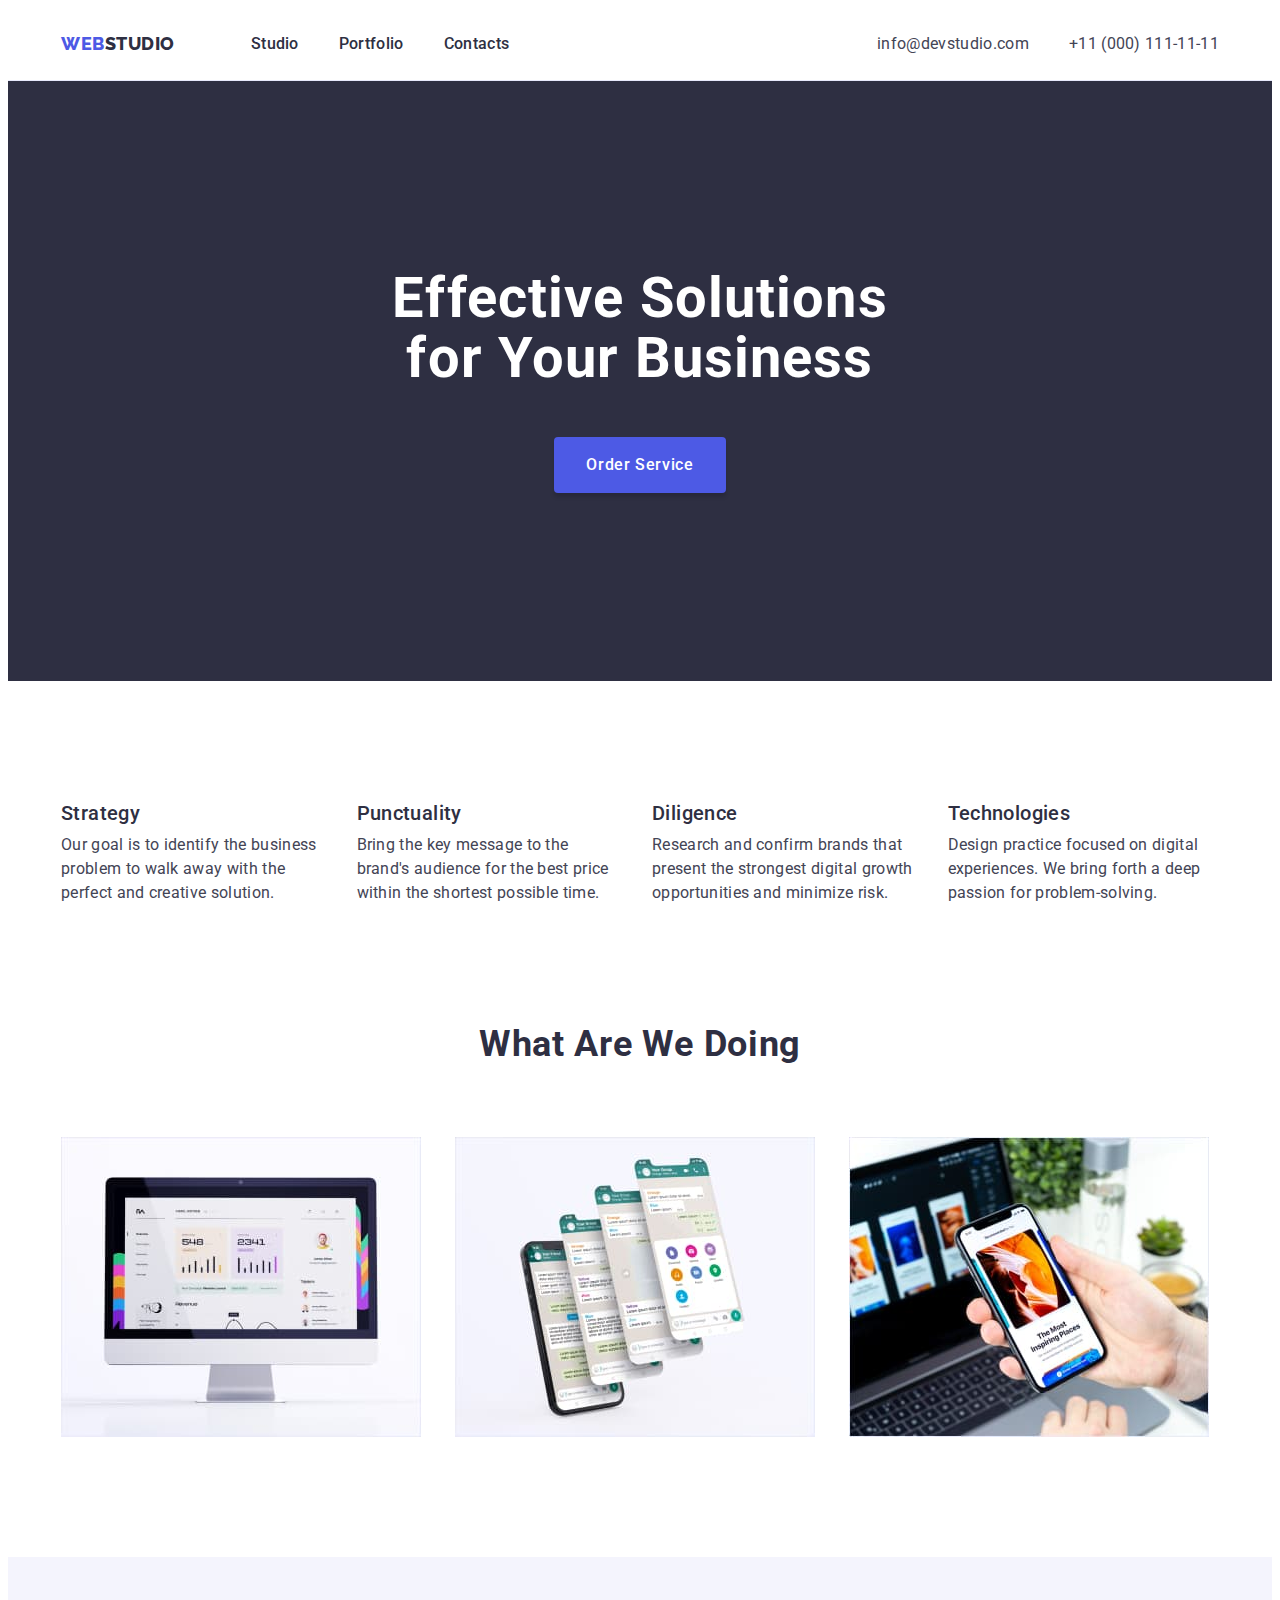
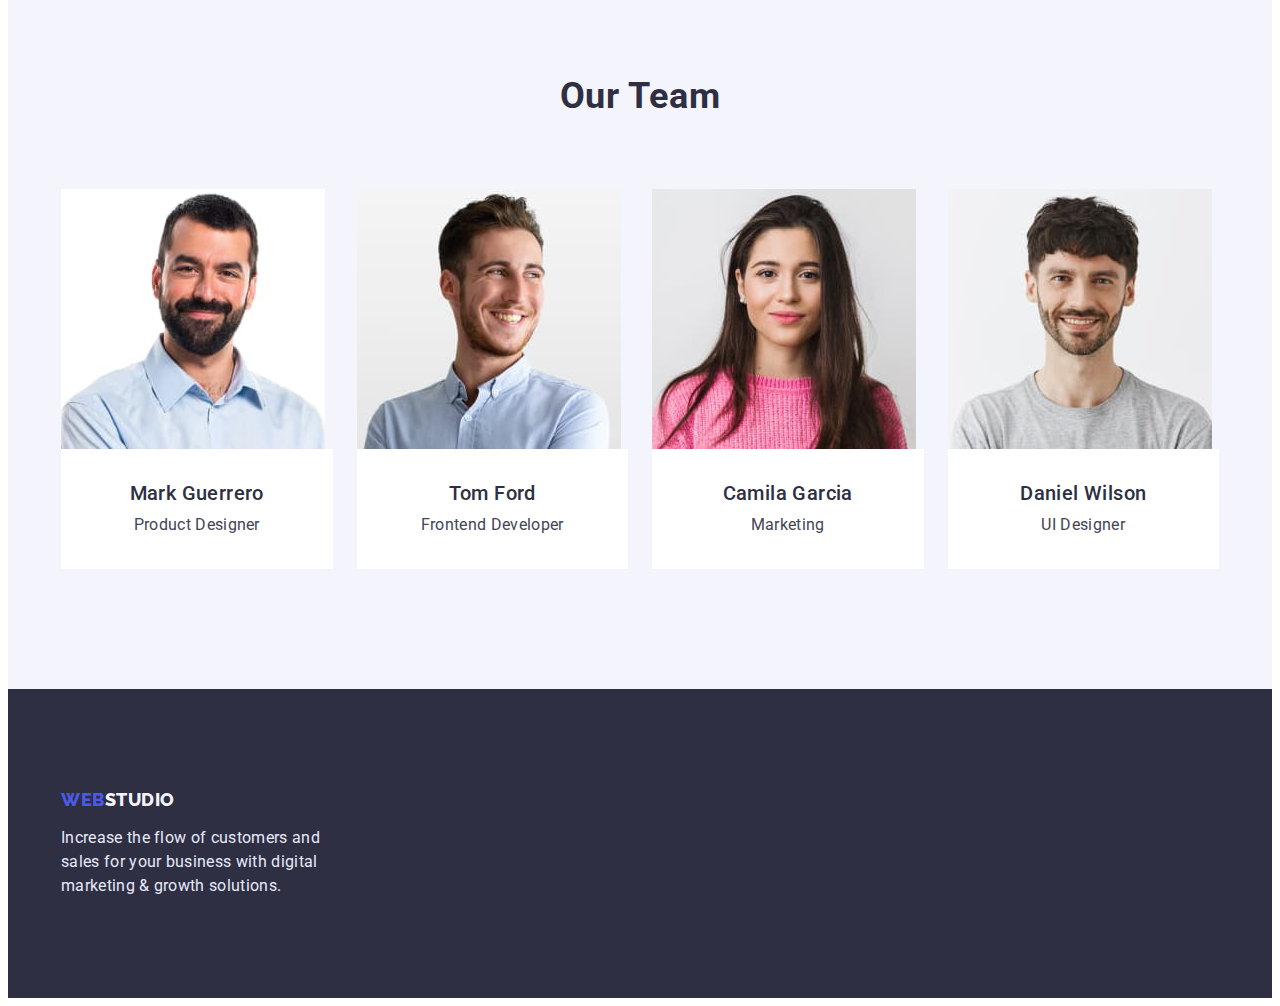
==== commit 08e835b6: "correction mistakes" ====
--- a/index.html
+++ b/index.html
@@ -201,7 +201,7 @@
     <footer class="footer">
       <div class="container">
         <a href="./index.html" class="footer-logo link">
-          <p class="footer-logo-text"><span>Web</span>Studio</p>
+          <span>Web</span>Studio
         </a>
         <p class="footer-text">
           Increase the flow of customers and sales for your business with
--- a/css/styles.css
+++ b/css/styles.css
@@ -70,6 +70,7 @@
   display: flex;
   align-items: center;
   cursor: pointer;
+  border: none;
 }
 
 .visually-hidden {
@@ -111,15 +112,9 @@
 }
 .header-logo-text {
   color: #2e2f42;
-  flex: none;
-  order: 1;
-  flex-grow: 0;
 }
 .header-logo-text > span {
   color: #4d5ae5;
-  flex: none;
-  order: 0;
-  flex-grow: 0;
 }
 .header-list {
   display: flex;
@@ -266,6 +261,7 @@
 }
 .team-content {
   padding: 32px 16px;
+  background: #ffffff;
 }
 .team-subtitle {
   text-align: center;
@@ -282,32 +278,24 @@
 /* --------footer----------- */
 
 .footer {
-  padding: 100px 156px;
+  padding: 100px 0;
   background: var(--background-dark);
 }
 .footer-logo {
+  min-width: 115px;
   font-family: "Raleway", sans-serif;
   font-style: normal;
   font-weight: 800;
   font-size: 18px;
   line-height: 1.17;
-  display: flex;
-  align-items: center;
+  display: inline-block;
   letter-spacing: 0.03em;
   text-transform: uppercase;
   margin-bottom: 16px;
-}
-.footer-logo-text {
   color: #f4f4fd;
-  flex: none;
-  order: 1;
-  flex-grow: 0;
-}
-.footer-logo-text > span {
+}
+.footer-logo > span {
   color: #4d5ae5;
-  flex: none;
-  order: 0;
-  flex-grow: 0;
 }
 .footer-text {
   max-width: 264px;
@@ -331,9 +319,12 @@
 }
 
 .portfolio-btn {
+  padding: 12px 24px;
   text-align: center;
   color: #4d5ae5;
   background: #f4f4fd;
+  border: 1px solid #e7e9fc;
+  border-radius: 4px;
 }
 .portfolio-btn:hover,
 .portfolio-btn:focus {
@@ -353,7 +344,9 @@
 .portfolio-link {
 }
 .portfolio-card {
-  padding: 32px 0;
+  padding: 32px 0 32px 16px;
+  border: 1px solid #e7e9fc;
+  background: #ffffff;
 }
 .portfolio-subtitle {
 }
